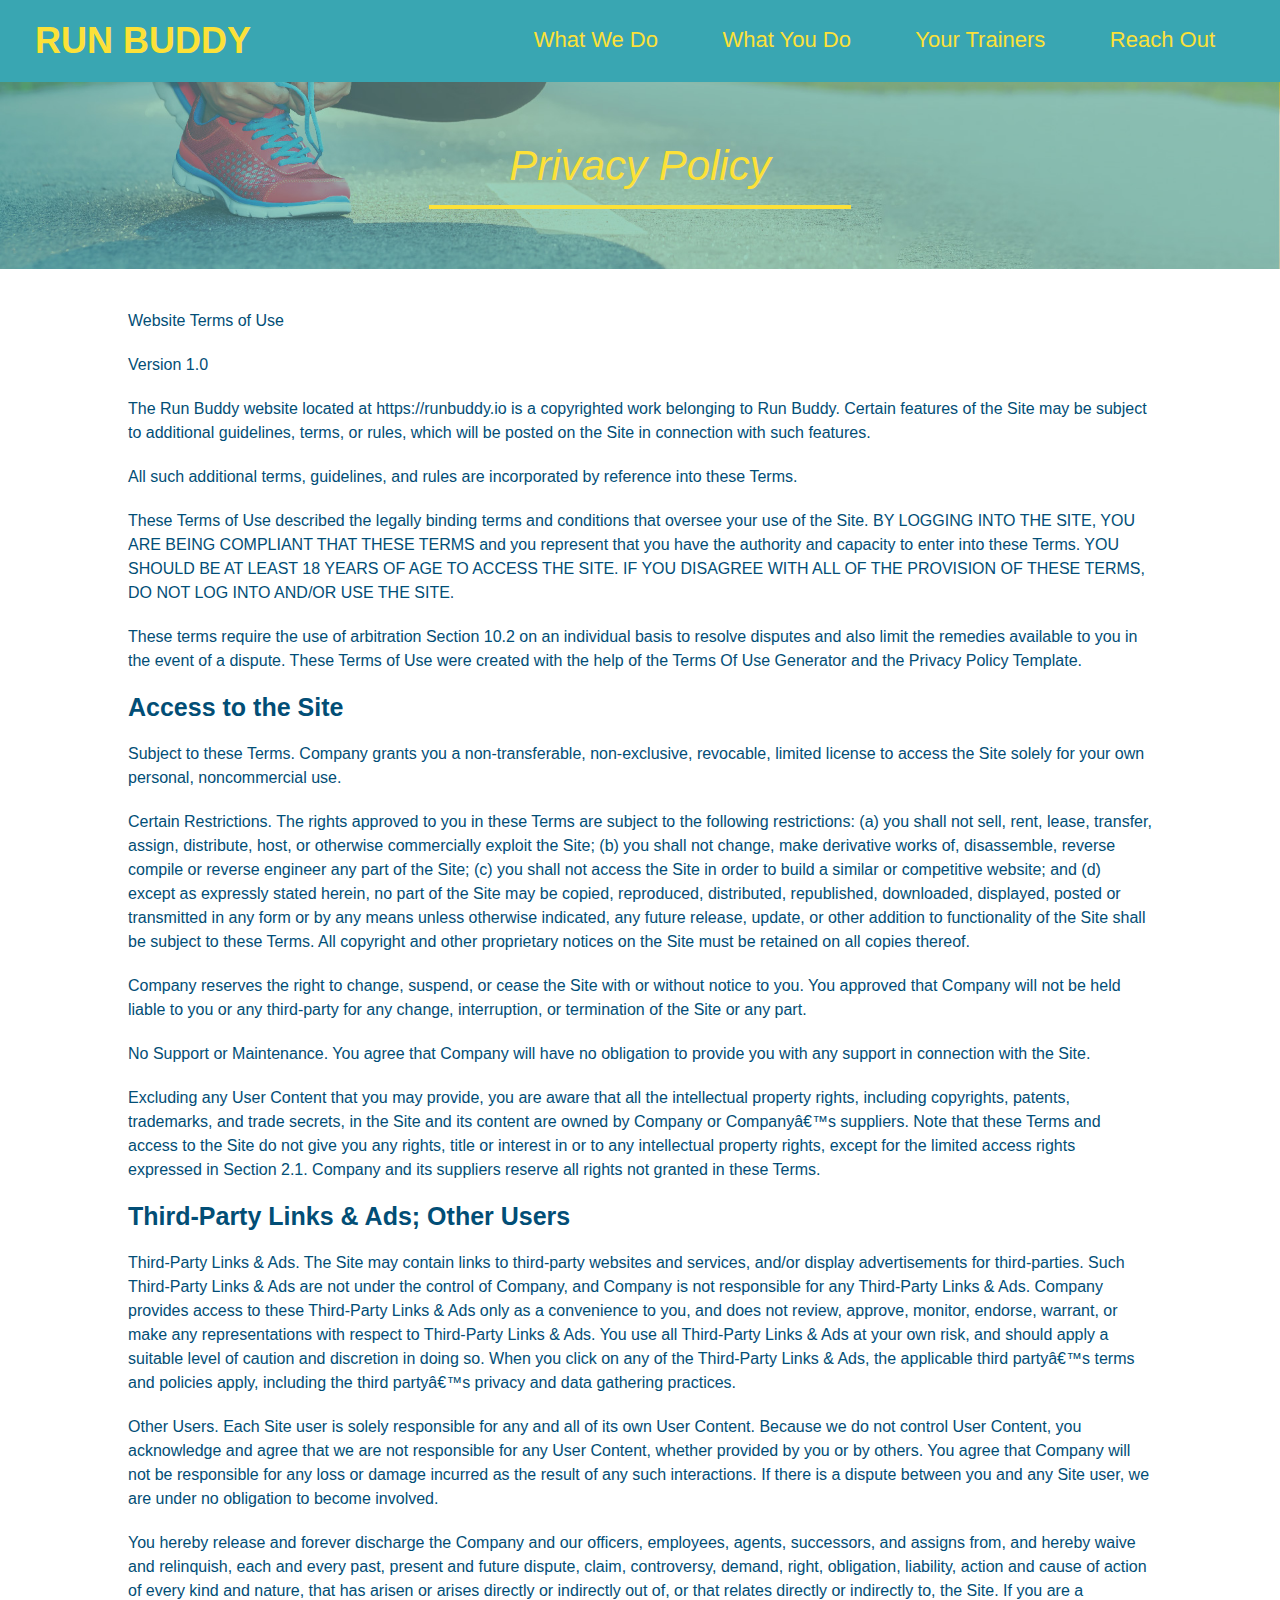
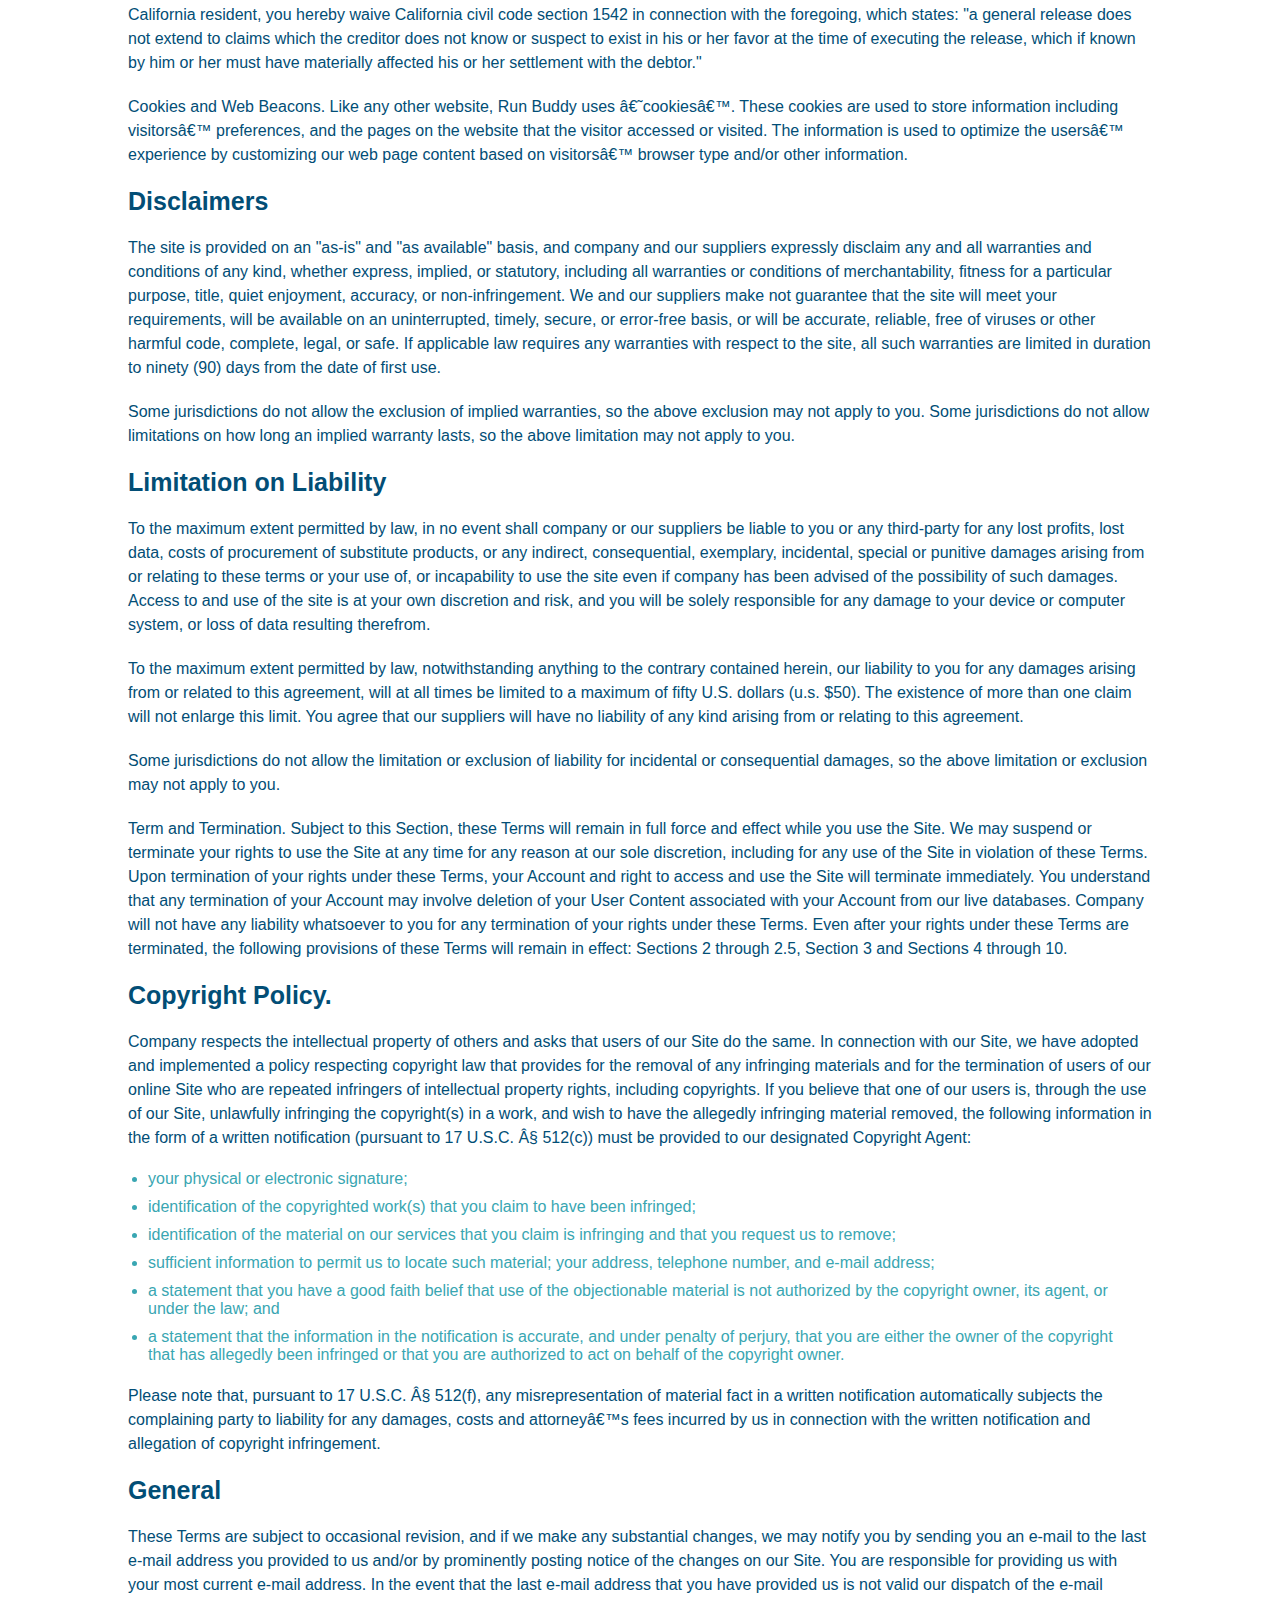
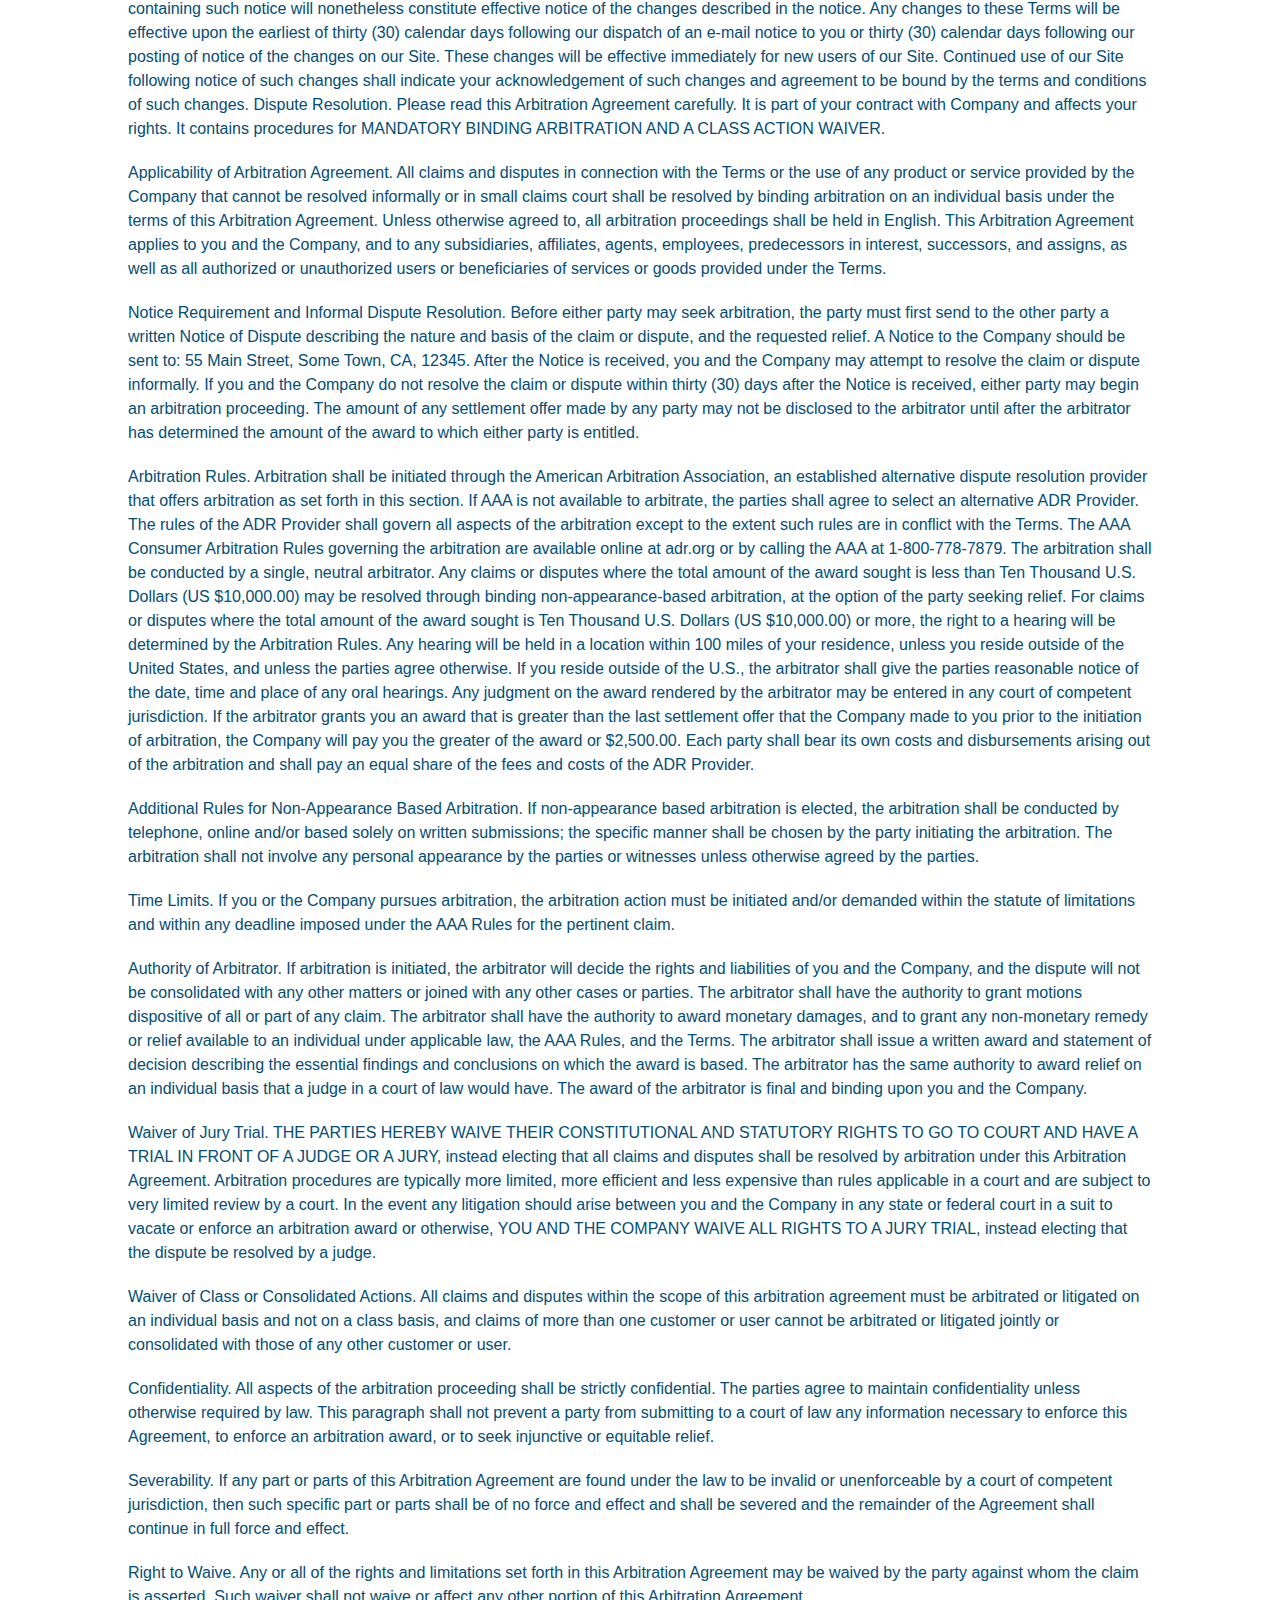
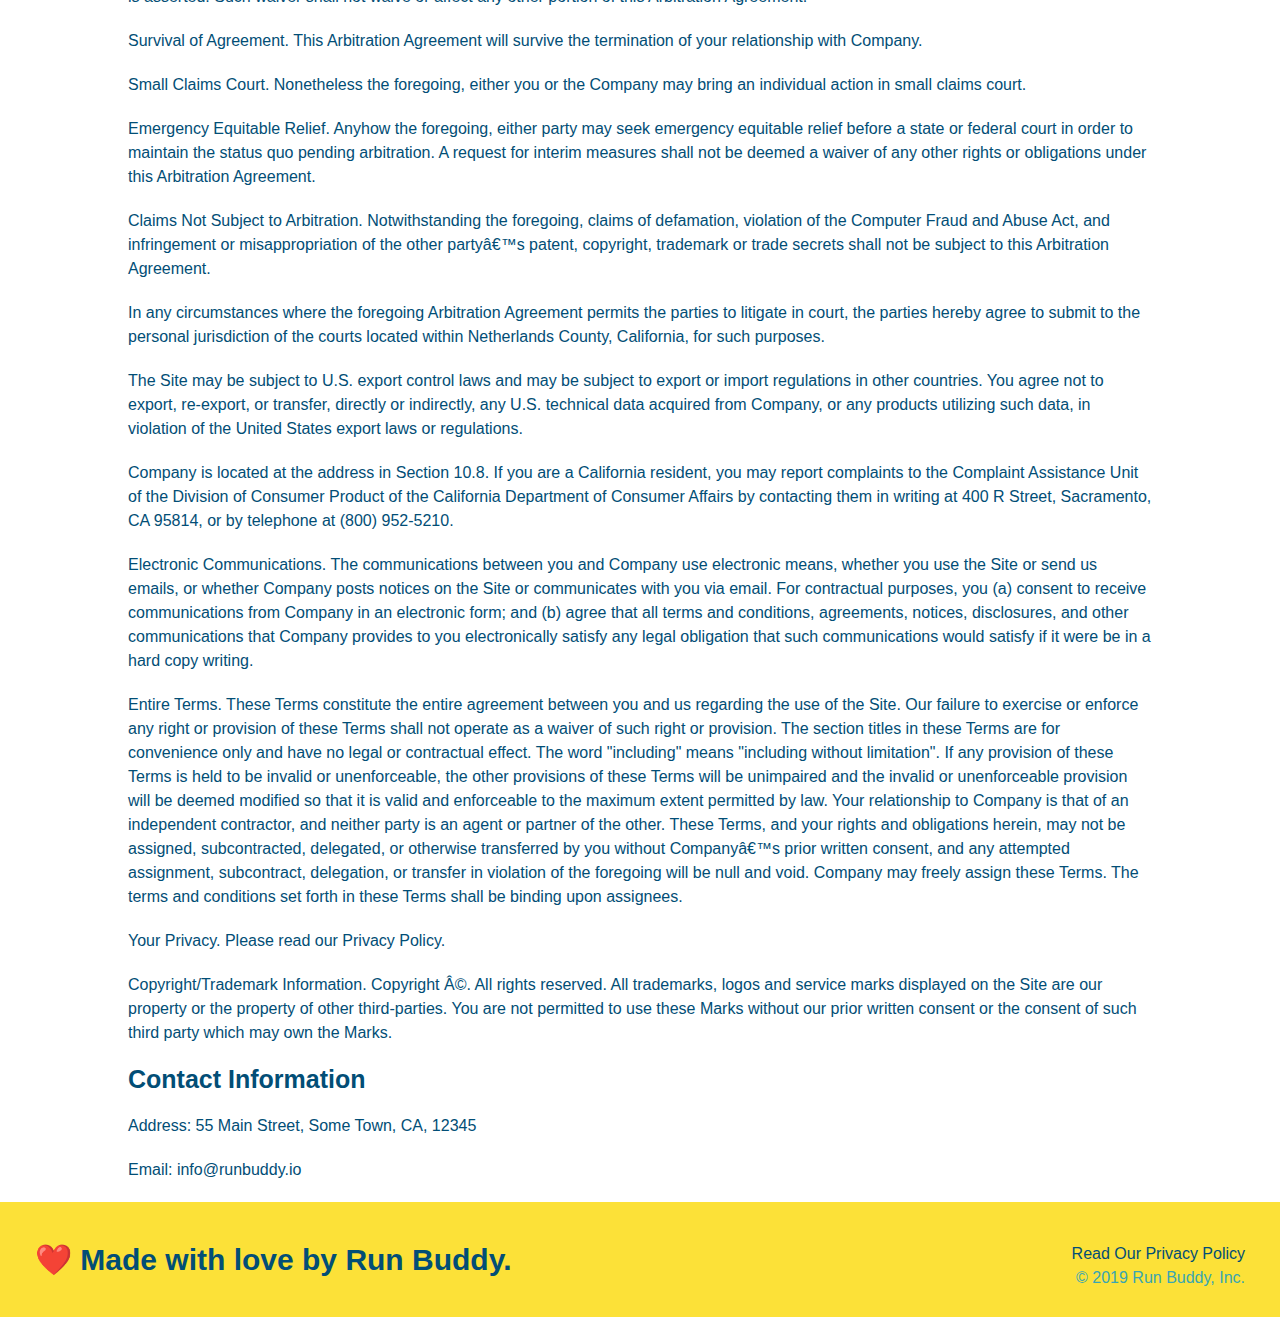
==== privacy-policy.html @ 8dfadc94 "privacy policy" ====
<!DOCTYPE html>
<html lang="en">
    <head>
      <meta charset="UTF-8" />
      <title>Privacy Policy - Run Buddy</title>
      <link rel="stylesheet" href="./assets/css/style.css" />
      <link rel="stylesheet" href="./assets/css/secondary-styles.css" />
    </head>
    <body>
      <header>
        <h1>
          <a href="./index.html">
                RUN BUDDY
          </a>
        </h1>
          <nav>
              <!-- Unordered list element -->
            <ul>
                <!-- List item element -->
              <li>
                  <!-- Anchor element -->
                <a href="./index.html#what-we-do">What We Do</a>
                </li>
                <li>
                  <a href="./index.html#what-you-do">What You Do</a>
                </li>
                <li>
                  <a href="./index.html#your-trainers">Your Trainers</a>
                </li>
                <li>
                  <a href="./index.html#reach-out">Reach Out</a>
                </li>
            </ul>
          </nav>
        </header>
        <section class="hero">
          <h2 class="page-title">
            Privacy Policy
          </h2>
        </section>
      <article class="secondary-content">
        <p>
            Website Terms of Use
        </p>
    
        <p>
            Version 1.0
        </p>
    
        <p>
            The Run Buddy website located at https://runbuddy.io is a copyrighted work belonging to Run Buddy. Certain
            features of the Site may be subject to additional guidelines, terms, or rules, which will be posted on the Site
            in connection with such features.
        </p>
    
        <p>
            All such additional terms, guidelines, and rules are incorporated by reference into these Terms.
        </p>
    
        <p>
            These Terms of Use described the legally binding terms and conditions that oversee your use of the Site. BY
            LOGGING INTO THE SITE, YOU ARE BEING COMPLIANT THAT THESE TERMS and you represent that you have the authority
            and capacity to enter into these Terms. YOU SHOULD BE AT LEAST 18 YEARS OF AGE TO ACCESS THE SITE. IF YOU
            DISAGREE WITH ALL OF THE PROVISION OF THESE TERMS, DO NOT LOG INTO AND/OR USE THE SITE.
        </p>
    
        <p>
            These terms require the use of arbitration Section 10.2 on an individual basis to resolve disputes and also
            limit the remedies available to you in the event of a dispute. These Terms of Use were created with the help of
            the Terms Of Use Generator and the Privacy Policy Template.
        </p>
    
        <h3>
            Access to the Site
        </h3>
    
        <p>
            Subject to these Terms. Company grants you a non-transferable, non-exclusive, revocable, limited license to
            access the Site solely for your own personal, noncommercial use.
        </p>
    
        <p>
            Certain Restrictions. The rights approved to you in these Terms are subject to the following restrictions: (a)
            you shall not sell, rent, lease, transfer, assign, distribute, host, or otherwise commercially exploit the Site;
            (b) you shall not change, make derivative works of, disassemble, reverse compile or reverse engineer any part of
            the Site; (c) you shall not access the Site in order to build a similar or competitive website; and (d) except
            as expressly stated herein, no part of the Site may be copied, reproduced, distributed, republished, downloaded,
            displayed, posted or transmitted in any form or by any means unless otherwise indicated, any future release,
            update, or other addition to functionality of the Site shall be subject to these Terms. All copyright and other
            proprietary notices on the Site must be retained on all copies thereof.
        </p>
    
        <p>
            Company reserves the right to change, suspend, or cease the Site with or without notice to you. You approved
            that Company will not be held liable to you or any third-party for any change, interruption, or termination of
            the Site or any part.
        </p>
    
        <p>
            No Support or Maintenance. You agree that Company will have no obligation to provide you with any support in
            connection with the Site.
        </p>
    
        <p>
            Excluding any User Content that you may provide, you are aware that all the intellectual property rights,
            including copyrights, patents, trademarks, and trade secrets, in the Site and its content are owned by Company
            or Companyâ€™s suppliers. Note that these Terms and access to the Site do not give you any rights, title or
            interest in or to any intellectual property rights, except for the limited access rights expressed in Section
            2.1. Company and its suppliers reserve all rights not granted in these Terms.
        </p>
    
        <h3>
            Third-Party Links & Ads; Other Users
        </h3>
    
        <p>
            Third-Party Links & Ads. The Site may contain links to third-party websites and services, and/or display
            advertisements for third-parties. Such Third-Party Links & Ads are not under the control of Company, and Company
            is not responsible for any Third-Party Links & Ads. Company provides access to these Third-Party Links & Ads
            only as a convenience to you, and does not review, approve, monitor, endorse, warrant, or make any
            representations with respect to Third-Party Links & Ads. You use all Third-Party Links & Ads at your own risk,
            and should apply a suitable level of caution and discretion in doing so. When you click on any of the
            Third-Party Links & Ads, the applicable third partyâ€™s terms and policies apply, including the third partyâ€™s
            privacy and data gathering practices.
        </p>
    
        <p>
            Other Users. Each Site user is solely responsible for any and all of its own User Content. Because we do not
            control User Content, you acknowledge and agree that we are not responsible for any User Content, whether
            provided by you or by others. You agree that Company will not be responsible for any loss or damage incurred as
            the result of any such interactions. If there is a dispute between you and any Site user, we are under no
            obligation to become involved.
        </p>
    
        <p>
            You hereby release and forever discharge the Company and our officers, employees, agents, successors, and
            assigns from, and hereby waive and relinquish, each and every past, present and future dispute, claim,
            controversy, demand, right, obligation, liability, action and cause of action of every kind and nature, that has
            arisen or arises directly or indirectly out of, or that relates directly or indirectly to, the Site. If you are
            a California resident, you hereby waive California civil code section 1542 in connection with the foregoing,
            which states: "a general release does not extend to claims which the creditor does not know or suspect to exist
            in his or her favor at the time of executing the release, which if known by him or her must have materially
            affected his or her settlement with the debtor."
        </p>
    
        <p>
            Cookies and Web Beacons. Like any other website, Run Buddy uses â€˜cookiesâ€™. These cookies are used to store
            information including visitorsâ€™ preferences, and the pages on the website that the visitor accessed or visited.
            The information is used to optimize the usersâ€™ experience by customizing our web page content based on visitorsâ€™
            browser type and/or other information.
        </p>
    
        <h3>
            Disclaimers
        </h3>
    
        <p>
            The site is provided on an "as-is" and "as available" basis, and company and our suppliers expressly disclaim
            any and all warranties and conditions of any kind, whether express, implied, or statutory, including all
            warranties or conditions of merchantability, fitness for a particular purpose, title, quiet enjoyment, accuracy,
            or non-infringement. We and our suppliers make not guarantee that the site will meet your requirements, will be
            available on an uninterrupted, timely, secure, or error-free basis, or will be accurate, reliable, free of
            viruses or other harmful code, complete, legal, or safe. If applicable law requires any warranties with respect
            to the site, all such warranties are limited in duration to ninety (90) days from the date of first use.
        </p>
    
        <p>
            Some jurisdictions do not allow the exclusion of implied warranties, so the above exclusion may not apply to
            you. Some jurisdictions do not allow limitations on how long an implied warranty lasts, so the above limitation
            may not apply to you.
        </p>
    
        <h3>
            Limitation on Liability
        </h3>
    
        <p>
            To the maximum extent permitted by law, in no event shall company or our suppliers be liable to you or any
            third-party for any lost profits, lost data, costs of procurement of substitute products, or any indirect,
            consequential, exemplary, incidental, special or punitive damages arising from or relating to these terms or
            your use of, or incapability to use the site even if company has been advised of the possibility of such
            damages. Access to and use of the site is at your own discretion and risk, and you will be solely responsible
            for any damage to your device or computer system, or loss of data resulting therefrom.
        </p>
    
        <p>
            To the maximum extent permitted by law, notwithstanding anything to the contrary contained herein, our liability
            to you for any damages arising from or related to this agreement, will at all times be limited to a maximum of
            fifty U.S. dollars (u.s. $50). The existence of more than one claim will not enlarge this limit. You agree that
            our suppliers will have no liability of any kind arising from or relating to this agreement.
        </p>
    
        <p>
            Some jurisdictions do not allow the limitation or exclusion of liability for incidental or consequential
            damages, so the above limitation or exclusion may not apply to you.
        </p>
    
        <p>
            Term and Termination. Subject to this Section, these Terms will remain in full force and effect while you use
            the Site. We may suspend or terminate your rights to use the Site at any time for any reason at our sole
            discretion, including for any use of the Site in violation of these Terms. Upon termination of your rights under
            these Terms, your Account and right to access and use the Site will terminate immediately. You understand that
            any termination of your Account may involve deletion of your User Content associated with your Account from our
            live databases. Company will not have any liability whatsoever to you for any termination of your rights under
            these Terms. Even after your rights under these Terms are terminated, the following provisions of these Terms
            will remain in effect: Sections 2 through 2.5, Section 3 and Sections 4 through 10.
        </p>
    
        <h3>
            Copyright Policy.
        </h3>
    
        <p>
            Company respects the intellectual property of others and asks that users of our Site do the same. In connection
            with our Site, we have adopted and implemented a policy respecting copyright law that provides for the removal
            of any infringing materials and for the termination of users of our online Site who are repeated infringers of
            intellectual property rights, including copyrights. If you believe that one of our users is, through the use of
            our Site, unlawfully infringing the copyright(s) in a work, and wish to have the allegedly infringing material
            removed, the following information in the form of a written notification (pursuant to 17 U.S.C. Â§ 512(c)) must
            be provided to our designated Copyright Agent:
        </p>
    
        <ul>
          <li>
              your physical or electronic signature;
          </li>
          <li>
              identification of the copyrighted work(s) that you claim to have been infringed;
          </li>
          <li>
              identification of the material on our services that you claim is infringing and that you request us to remove;
          </li>
          <li>
              sufficient information to permit us to locate such material; your address, telephone number, and e-mail
              address;
          </li>
          <li>
              a statement that you have a good faith belief that use of the objectionable material is not authorized by the
              copyright owner, its agent, or under the law; and
          </li>
          <li>
              a statement that the information in the notification is accurate, and under penalty of perjury, that you are
              either the owner of the copyright that has allegedly been infringed or that you are authorized to act on
              behalf of the copyright owner.
          </li>
        </ul>
    
        <p>
            Please note that, pursuant to 17 U.S.C. Â§ 512(f), any misrepresentation of material fact in a written
            notification automatically subjects the complaining party to liability for any damages, costs and attorneyâ€™s
            fees incurred by us in connection with the written notification and allegation of copyright infringement.
        </p>
    
        <h3>
            General
        </h3>
    
        <p>
            These Terms are subject to occasional revision, and if we make any substantial changes, we may notify you by
            sending you an e-mail to the last e-mail address you provided to us and/or by prominently posting notice of the
            changes on our Site. You are responsible for providing us with your most current e-mail address. In the event
            that the last e-mail address that you have provided us is not valid our dispatch of the e-mail containing such
            notice will nonetheless constitute effective notice of the changes described in the notice. Any changes to these
            Terms will be effective upon the earliest of thirty (30) calendar days following our dispatch of an e-mail
            notice to you or thirty (30) calendar days following our posting of notice of the changes on our Site. These
            changes will be effective immediately for new users of our Site. Continued use of our Site following notice of
            such changes shall indicate your acknowledgement of such changes and agreement to be bound by the terms and
            conditions of such changes. Dispute Resolution. Please read this Arbitration Agreement carefully. It is part of
            your contract with Company and affects your rights. It contains procedures for MANDATORY BINDING ARBITRATION AND
            A CLASS ACTION WAIVER.
        </p>
    
        <p>
            Applicability of Arbitration Agreement. All claims and disputes in connection with the Terms or the use of any
            product or service provided by the Company that cannot be resolved informally or in small claims court shall be
            resolved by binding arbitration on an individual basis under the terms of this Arbitration Agreement. Unless
            otherwise agreed to, all arbitration proceedings shall be held in English. This Arbitration Agreement applies to
            you and the Company, and to any subsidiaries, affiliates, agents, employees, predecessors in interest,
            successors, and assigns, as well as all authorized or unauthorized users or beneficiaries of services or goods
            provided under the Terms.
        </p>
    
        <p>
            Notice Requirement and Informal Dispute Resolution. Before either party may seek arbitration, the party must
            first send to the other party a written Notice of Dispute describing the nature and basis of the claim or
            dispute, and the requested relief. A Notice to the Company should be sent to: 55 Main Street, Some Town, CA,
            12345. After the Notice is received, you and the Company may attempt to resolve the claim or dispute informally.
            If you and the Company do not resolve the claim or dispute within thirty (30) days after the Notice is received,
            either party may begin an arbitration proceeding. The amount of any settlement offer made by any party may not
            be disclosed to the arbitrator until after the arbitrator has determined the amount of the award to which either
            party is entitled.
        </p>
    
        <p>
            Arbitration Rules. Arbitration shall be initiated through the American Arbitration Association, an established
            alternative dispute resolution provider that offers arbitration as set forth in this section. If AAA is not
            available to arbitrate, the parties shall agree to select an alternative ADR Provider. The rules of the ADR
            Provider shall govern all aspects of the arbitration except to the extent such rules are in conflict with the
            Terms. The AAA Consumer Arbitration Rules governing the arbitration are available online at adr.org or by
            calling the AAA at 1-800-778-7879. The arbitration shall be conducted by a single, neutral arbitrator. Any
            claims or disputes where the total amount of the award sought is less than Ten Thousand U.S. Dollars (US
            $10,000.00) may be resolved through binding non-appearance-based arbitration, at the option of the party seeking
            relief. For claims or disputes where the total amount of the award sought is Ten Thousand U.S. Dollars (US
            $10,000.00) or more, the right to a hearing will be determined by the Arbitration Rules. Any hearing will be
            held in a location within 100 miles of your residence, unless you reside outside of the United States, and
            unless the parties agree otherwise. If you reside outside of the U.S., the arbitrator shall give the parties
            reasonable notice of the date, time and place of any oral hearings. Any judgment on the award rendered by the
            arbitrator may be entered in any court of competent jurisdiction. If the arbitrator grants you an award that is
            greater than the last settlement offer that the Company made to you prior to the initiation of arbitration, the
            Company will pay you the greater of the award or $2,500.00. Each party shall bear its own costs and
            disbursements arising out of the arbitration and shall pay an equal share of the fees and costs of the ADR
            Provider.
        </p>
    
        <p>
            Additional Rules for Non-Appearance Based Arbitration. If non-appearance based arbitration is elected, the
            arbitration shall be conducted by telephone, online and/or based solely on written submissions; the specific
            manner shall be chosen by the party initiating the arbitration. The arbitration shall not involve any personal
            appearance by the parties or witnesses unless otherwise agreed by the parties.
        </p>
    
        <p>
            Time Limits. If you or the Company pursues arbitration, the arbitration action must be initiated and/or demanded
            within the statute of limitations and within any deadline imposed under the AAA Rules for the pertinent claim.
        </p>
    
        <p>
            Authority of Arbitrator. If arbitration is initiated, the arbitrator will decide the rights and liabilities of
            you and the Company, and the dispute will not be consolidated with any other matters or joined with any other
            cases or parties. The arbitrator shall have the authority to grant motions dispositive of all or part of any
            claim. The arbitrator shall have the authority to award monetary damages, and to grant any non-monetary remedy
            or relief available to an individual under applicable law, the AAA Rules, and the Terms. The arbitrator shall
            issue a written award and statement of decision describing the essential findings and conclusions on which the
            award is based. The arbitrator has the same authority to award relief on an individual basis that a judge in a
            court of law would have. The award of the arbitrator is final and binding upon you and the Company.
        </p>
    
        <p>
            Waiver of Jury Trial. THE PARTIES HEREBY WAIVE THEIR CONSTITUTIONAL AND STATUTORY RIGHTS TO GO TO COURT AND HAVE
            A TRIAL IN FRONT OF A JUDGE OR A JURY, instead electing that all claims and disputes shall be resolved by
            arbitration under this Arbitration Agreement. Arbitration procedures are typically more limited, more efficient
            and less expensive than rules applicable in a court and are subject to very limited review by a court. In the
            event any litigation should arise between you and the Company in any state or federal court in a suit to vacate
            or enforce an arbitration award or otherwise, YOU AND THE COMPANY WAIVE ALL RIGHTS TO A JURY TRIAL, instead
            electing that the dispute be resolved by a judge.
        </p>
    
        <p>
            Waiver of Class or Consolidated Actions. All claims and disputes within the scope of this arbitration agreement
            must be arbitrated or litigated on an individual basis and not on a class basis, and claims of more than one
            customer or user cannot be arbitrated or litigated jointly or consolidated with those of any other customer or
            user.
        </p>
    
        <p>
            Confidentiality. All aspects of the arbitration proceeding shall be strictly confidential. The parties agree to
            maintain confidentiality unless otherwise required by law. This paragraph shall not prevent a party from
            submitting to a court of law any information necessary to enforce this Agreement, to enforce an arbitration
            award, or to seek injunctive or equitable relief.
        </p>
    
        <p>
            Severability. If any part or parts of this Arbitration Agreement are found under the law to be invalid or
            unenforceable by a court of competent jurisdiction, then such specific part or parts shall be of no force and
            effect and shall be severed and the remainder of the Agreement shall continue in full force and effect.
        </p>
    
        <p>
            Right to Waive. Any or all of the rights and limitations set forth in this Arbitration Agreement may be waived
            by the party against whom the claim is asserted. Such waiver shall not waive or affect any other portion of this
            Arbitration Agreement.
        </p>
    
        <p>
            Survival of Agreement. This Arbitration Agreement will survive the termination of your relationship with
            Company.
        </p>
    
        <p>
            Small Claims Court. Nonetheless the foregoing, either you or the Company may bring an individual action in small
            claims court.
        </p>
    
        <p>
            Emergency Equitable Relief. Anyhow the foregoing, either party may seek emergency equitable relief before a
            state or federal court in order to maintain the status quo pending arbitration. A request for interim measures
            shall not be deemed a waiver of any other rights or obligations under this Arbitration Agreement.
        </p>
    
        <p>
            Claims Not Subject to Arbitration. Notwithstanding the foregoing, claims of defamation, violation of the
            Computer Fraud and Abuse Act, and infringement or misappropriation of the other partyâ€™s patent, copyright,
            trademark or trade secrets shall not be subject to this Arbitration Agreement.
        </p>
    
        <p>
            In any circumstances where the foregoing Arbitration Agreement permits the parties to litigate in court, the
            parties hereby agree to submit to the personal jurisdiction of the courts located within Netherlands County,
            California, for such purposes.
        </p>
    
        <p>
            The Site may be subject to U.S. export control laws and may be subject to export or import regulations in other
            countries. You agree not to export, re-export, or transfer, directly or indirectly, any U.S. technical data
            acquired from Company, or any products utilizing such data, in violation of the United States export laws or
            regulations.
        </p>
    
        <p>
            Company is located at the address in Section 10.8. If you are a California resident, you may report complaints
            to the Complaint Assistance Unit of the Division of Consumer Product of the California Department of Consumer
            Affairs by contacting them in writing at 400 R Street, Sacramento, CA 95814, or by telephone at (800) 952-5210.
        </p>
    
        <p>
            Electronic Communications. The communications between you and Company use electronic means, whether you use the
            Site or send us emails, or whether Company posts notices on the Site or communicates with you via email. For
            contractual purposes, you (a) consent to receive communications from Company in an electronic form; and (b)
            agree that all terms and conditions, agreements, notices, disclosures, and other communications that Company
            provides to you electronically satisfy any legal obligation that such communications would satisfy if it were be
            in a hard copy writing.
        </p>
    
        <p>
            Entire Terms. These Terms constitute the entire agreement between you and us regarding the use of the Site. Our
            failure to exercise or enforce any right or provision of these Terms shall not operate as a waiver of such right
            or provision. The section titles in these Terms are for convenience only and have no legal or contractual
            effect. The word "including" means "including without limitation". If any provision of these Terms is held to be
            invalid or unenforceable, the other provisions of these Terms will be unimpaired and the invalid or
            unenforceable provision will be deemed modified so that it is valid and enforceable to the maximum extent
            permitted by law. Your relationship to Company is that of an independent contractor, and neither party is an
            agent or partner of the other. These Terms, and your rights and obligations herein, may not be assigned,
            subcontracted, delegated, or otherwise transferred by you without Companyâ€™s prior written consent, and any
            attempted assignment, subcontract, delegation, or transfer in violation of the foregoing will be null and void.
            Company may freely assign these Terms. The terms and conditions set forth in these Terms shall be binding upon
            assignees.
        </p>
    
        <p>
            Your Privacy. Please read our Privacy Policy.
        </p>
    
        <p>
            Copyright/Trademark Information. Copyright Â©. All rights reserved. All trademarks, logos and service marks
            displayed on the Site are our property or the property of other third-parties. You are not permitted to use
            these Marks without our prior written consent or the consent of such third party which may own the Marks.
        </p>
    
        <h3>
            Contact Information
        </h3>
    
        <p>
            Address: 55 Main Street, Some Town, CA, 12345
        </p>
    
        <p>
            Email: info@runbuddy.io
        </p>      
      </article>
      <footer>
        <h2>❤️ Made with love by Run Buddy.</h2>
          <div>
            <a>Read Our Privacy Policy</a><br />
            &copy; 2019 Run Buddy, Inc.
          </div>
      </footer>
    </body>
</html>
---- assets/css/style.css ----
* {
  margin: 0;
  padding: 0;
  box-sizing: border-box;
}

body {
  color: #39a6b2;
  font-family: Helvetica, Arial, sans-serif;
}

header {
  padding: 20px 35px;
  background-color: #39a6b2;
  }

header h1 {
  font-weight: bold;
  font-size: 36px;
  color: #fce138;
  margin: 0;
  display: inline;
}

header a {
  text-decoration: none;
  color: #fce138;
}

header nav {
  float: right;
  margin: 7px 0;
}

header nav ul li {
  display: inline;
}

header nav ul li a {
  margin: 0 30px;
  font-weight: lighter;
  font-size: 22px;
}

footer {
  background: #fce138;
  width: 100%;
  padding: 40px 35px;
}

footer h2 {
  display: inline;
  color: #024e76;
  font-size: 30px;
  margin: 0;
}

footer div {
  float: right;
  line-height: 1.5;
  text-align: right;
}

footer a {
  color: #024e76;
}

section {
  padding: 60px;
}

/* Hero Style Start */
.hero {
  background-image: url("../images/hero-bg.jpg");
  height: 600px;
  background-size: cover;
  background-position: center;
  position: relative;
}
/* Hero Style End */

.hero-form {
  border: solid 3px #024e76;
  background-color: #fce138;
  padding: 20px;
  width: 500px;
  color: #024e76;
  position: absolute;
  bottom: 120px;
  right: 140px;
  }

.hero form h3 {
  font-size: 24px;
  margin: 0;
}

.hero-form p {
  margin: 5px 0 15px 0;
}

.form-input {
  border: 1px solid #024e76;
  display: block;
  padding: 7px 15px;
  font-size: 16px;
  color: #024e76;
  width: 100%;
  margin-bottom: 15px;
}

.hero-form label {
  margin: 0 5px;
}

.hero-form button {
  color: #fce138;
  background-color: #024e76;
  border: none;
  padding: 10px 20px;
  font-size: 16px;
}

.intro {
  text-align: center;
}

.intro p {
  line-height: 1.7;
  color: #39a6b2;
  width: 80%;
  font-size: 20px;
  margin: 0 auto;
}

.steps {
  text-align: center;
  background: #fce138;
}

.steps div {
  margin-bottom: 80px;
}

.steps img {
  width: 15%;
  margin: 10px 0;
}

.steps h3 {
  color: #024e76;
  font-size: 46px;
  margin-top: 10px
}

.steps p {
  color: #39a6b2;
  font-size: 23px;
}

.steps span {
  font-size: 38px
}

.section-title {
  font-size:55px;
  color: #024e76;
  margin-bottom: 35px;
  padding: 0 100px 20px 100px;
  display: inline-block;
  border-bottom: 3px solid;
}

.primary-border {
  border-color: #fce138;
}

.secondary-border {
  border-color: #39a6b2;
}

.trainers {
  text-align: center;
}

.trainer {
  width: 900px;
  margin: 0 auto 30px auto;
  background: #024e76;
  color: #fce138;
  overflow: auto;
}

.trainer img {
  width: 35%;
  float: left;
}

.trainer-bio {
  padding: 35px;
  float: left;
  width: 65%;
}

.trainer-bio h3 {
  font-size: 32px;
  margin-bottom: 8px;
}

.trainer-bio h4 {
  font-weight: lighter;
  font-size: 26px;
  margin-bottom: 25px;
}

.trainer-bio p {
  font-size: 17px;
  line-height:1.3;
}

.text-left {
  text-align: left;
}

.text-right {
  text-align: right;
}

/* REACH OUT STYLES START */
.contact {
  text-align: center;
  background: #024e76;
}

.contact h2 {
  color: #fce138;
}
 .contact-info iframe {
   width: 400px;
   height: 400px;
 }

 .contact-info div {
   width: 410px;
   display: inline-block;
   vertical-align: top;
   text-align: left;
   margin: 30px 0 0 60px;
   color: white;
}

.contact-info h3 {
  color:#fce138;
  font-size: 32px;
}

.contact-info p,
.contact-info address {
  margin: 20px 0;
  line-height: 1.5;
  font-size:  20px;
  font-style: normal;
}

.contact-info a {
  color:#fce138;
}

/* REACH OUT STYLES END */
---- assets/css/secondary-styles.css ----
.hero {
  background-position: bottom;
  height: auto;
  text-align: center;
  margin-bottom: 40px;
}

.page-title {
  color: #fce138;
  display: inline-block;
  border-bottom: 4px solid #fce138;
  padding: 0 80px 15px 80px;
  font-weight: normal;
  font-size: 42px;
  font-style: italic;
}

.secondary-content {
  width: 80%;
  margin: 0 auto;
  color: #024e76;
}

.secondary-content h3 {
  font-size: 25px;
  margin: 20px 0;
}

.secondary-content p {
  font-size: 16px;
  line-height: 1.5;
  margin: 20px 0;
}

.secondary-content ul {
  margin: 15px 20px;
}

.secondary-content li {
  color: #39a6b2;
  margin: 10px 0;
}
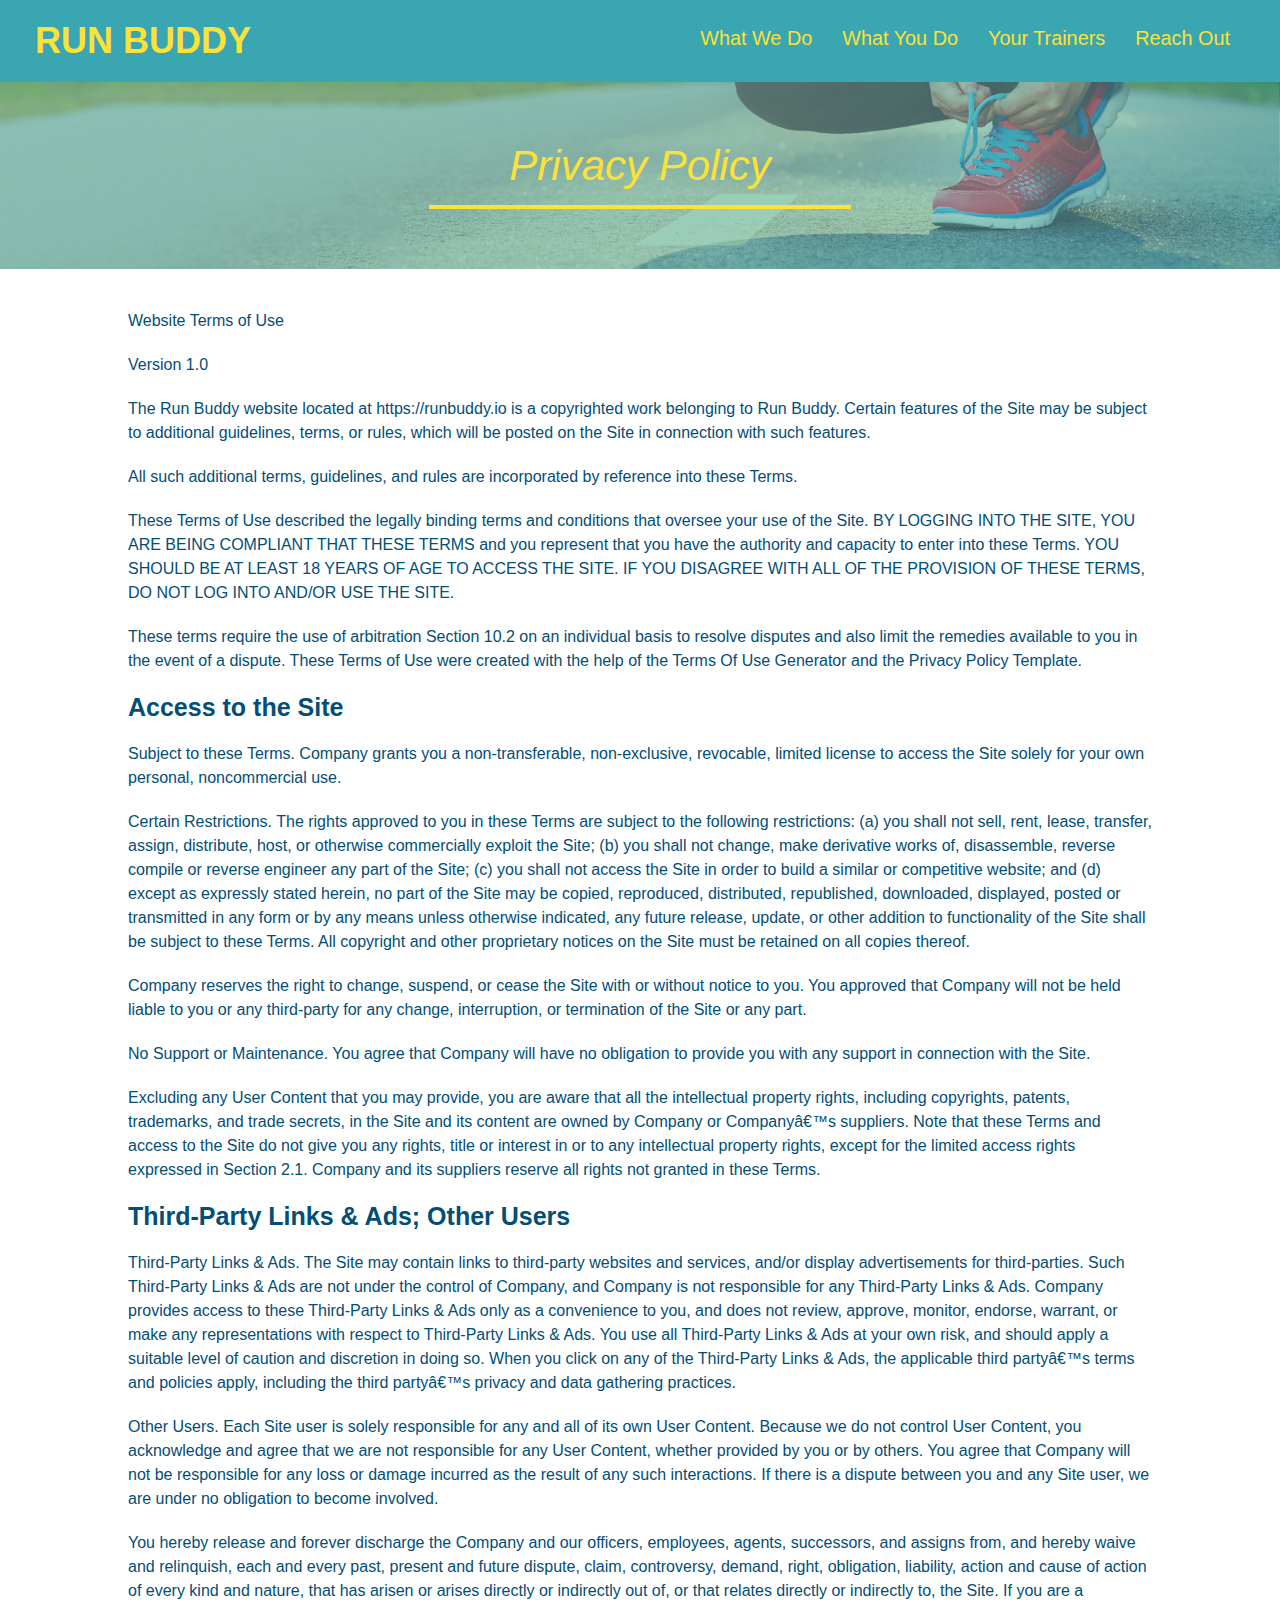
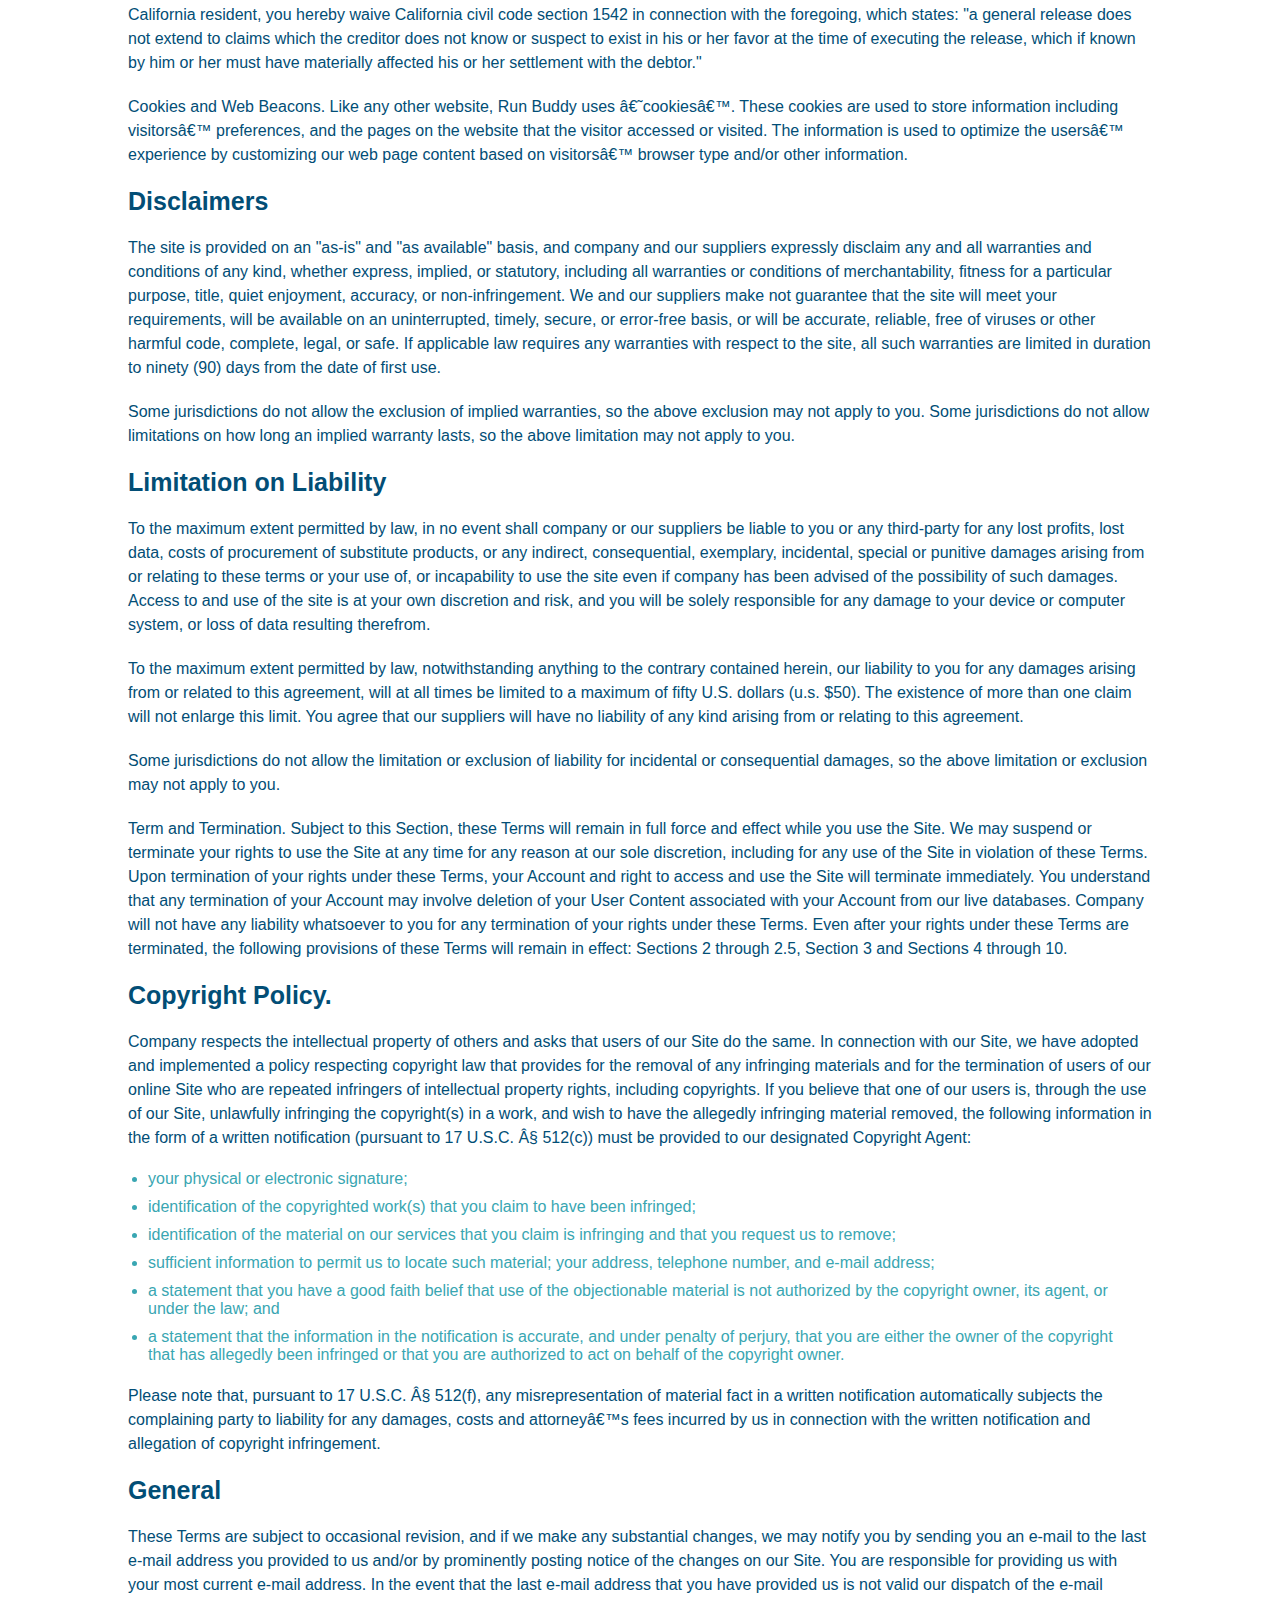
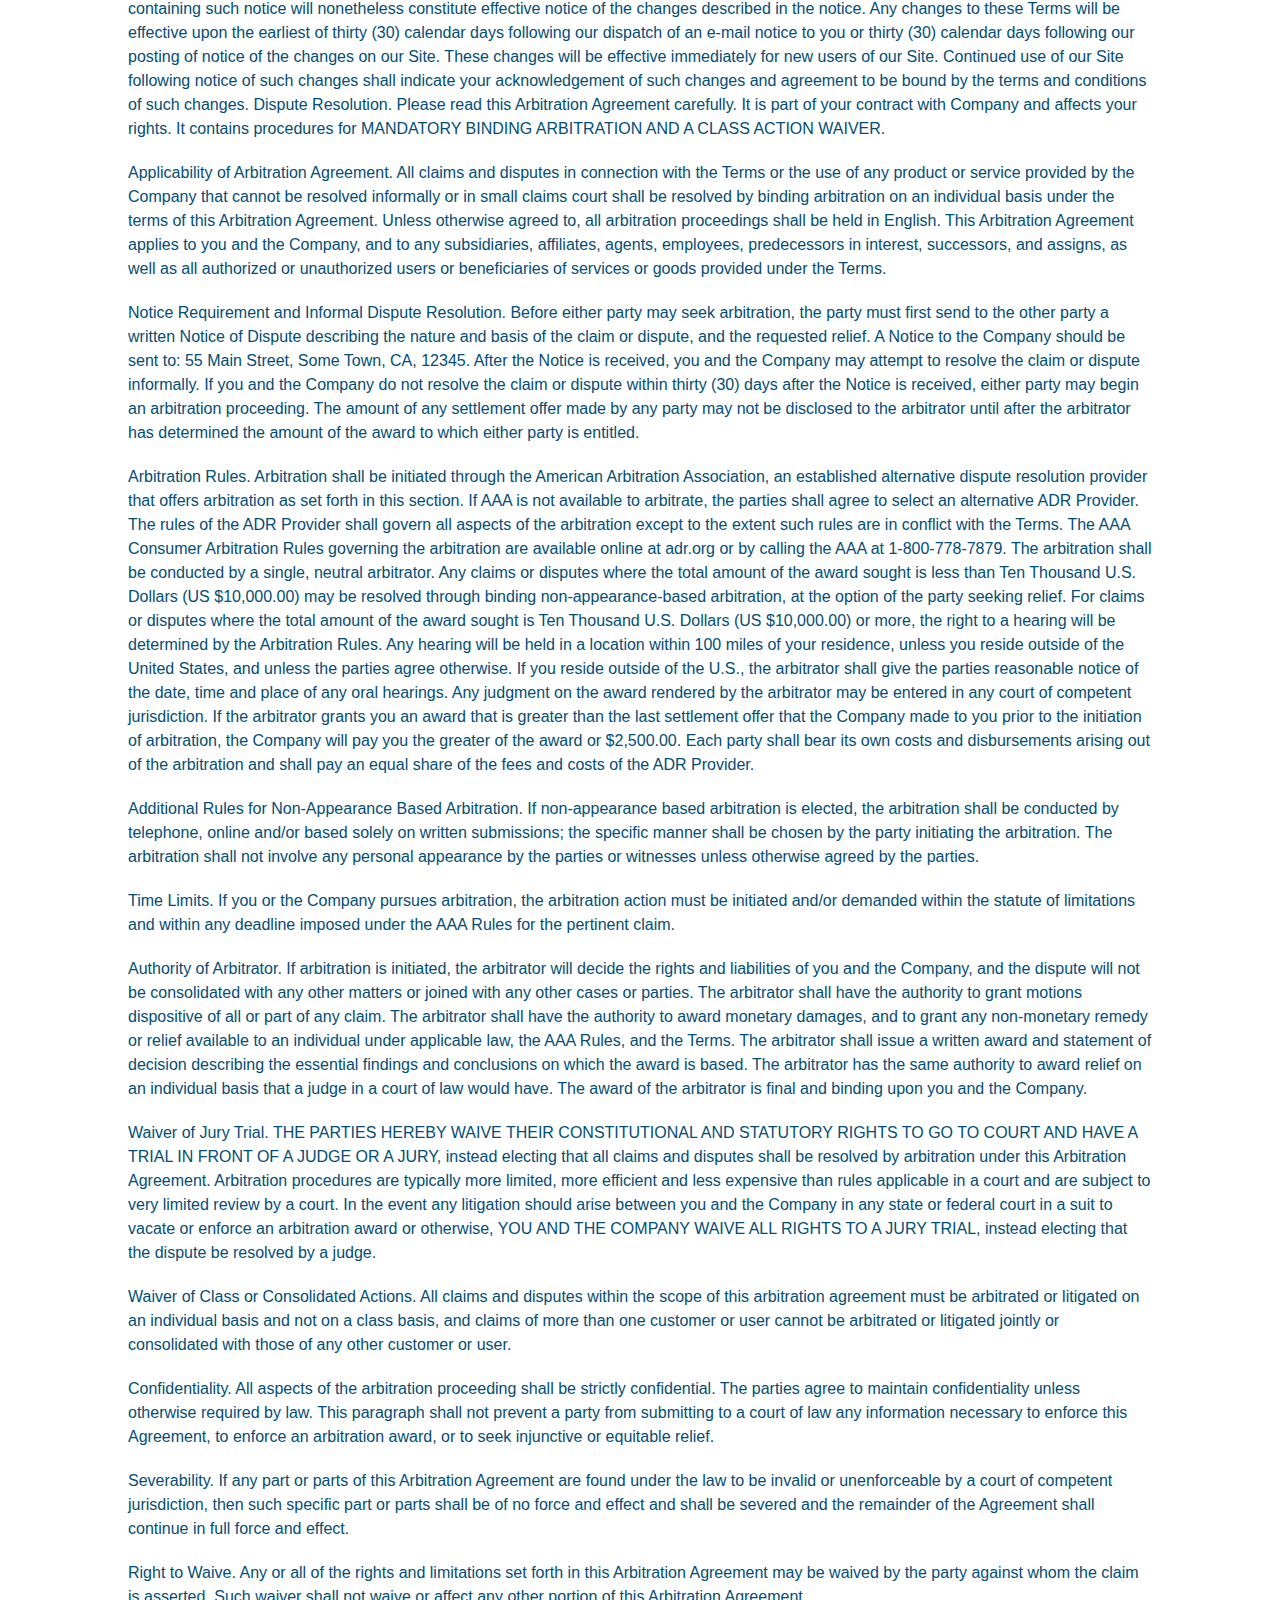
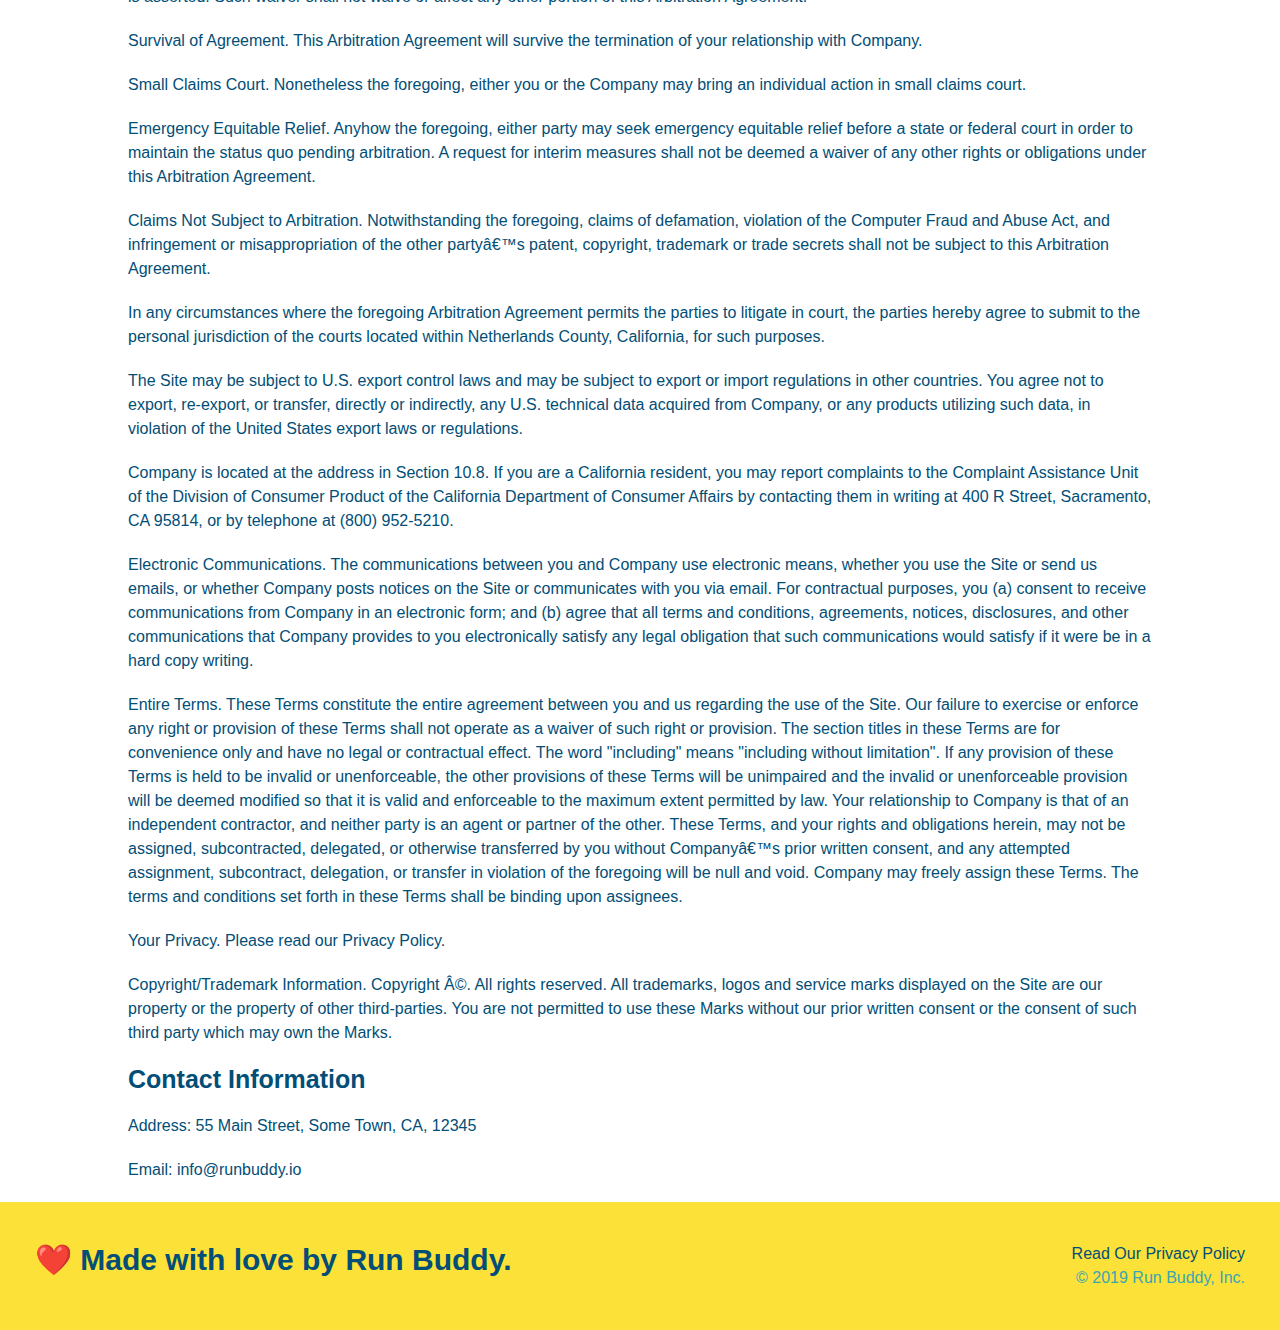
==== commit 7fe81ae0: "added media queries" ====
--- a/privacy-policy.html
+++ b/privacy-policy.html
@@ -2,6 +2,7 @@
 <html lang="en">
     <head>
       <meta charset="UTF-8" />
+      <meta name="viewport" content="width=device-width, initial-scale=1.0" />
       <title>Privacy Policy - Run Buddy</title>
       <link rel="stylesheet" href="./assets/css/style.css" />
       <link rel="stylesheet" href="./assets/css/secondary-styles.css" />
--- a/assets/css/style.css
+++ b/assets/css/style.css
@@ -12,6 +12,9 @@
 header {
   padding: 20px 35px;
   background-color: #39a6b2;
+  display: flex;
+  justify-content: space-between;
+  flex-wrap: wrap;
   }
 
 header h1 {
@@ -19,7 +22,6 @@
   font-size: 36px;
   color: #fce138;
   margin: 0;
-  display: inline;
 }
 
 header a {
@@ -28,35 +30,39 @@
 }
 
 header nav {
-  float: right;
   margin: 7px 0;
 }
 
-header nav ul li {
-  display: inline;
+header nav ul {
+  display: flex;
+  flex-wrap: wrap;
+  justify-content: space-between;
+  align-items: center;
+  list-style: none;
 }
 
 header nav ul li a {
-  margin: 0 30px;
+  padding: 10px 15px;
   font-weight: lighter;
-  font-size: 22px;
+  font-size: 1.55vw;
 }
 
 footer {
   background: #fce138;
   width: 100%;
   padding: 40px 35px;
+  display: flex;
+  justify-content: space-between;
+  flex-wrap: wrap;
 }
 
 footer h2 {
-  display: inline;
   color: #024e76;
   font-size: 30px;
   margin: 0;
 }
 
 footer div {
-  float: right;
   line-height: 1.5;
   text-align: right;
 }
@@ -72,22 +78,37 @@
 /* Hero Style Start */
 .hero {
   background-image: url("../images/hero-bg.jpg");
-  height: 600px;
   background-size: cover;
   background-position: center;
-  position: relative;
+  display: flex;
+  justify-content: center;
+  flex-wrap: wrap;
+  align-items: flex-start;
 }
 /* Hero Style End */
+
+.hero-cta {
+  width: 35%;
+  text-align: right;
+  margin: 3.5%;
+  color: #fff;
+  font-size: 18px;
+  line-height: 1.2;
+}
+
+.hero-cta h2 {
+  font-style: italic;
+  font-size: 55px;
+  color: #fce138;
+}
 
 .hero-form {
   border: solid 3px #024e76;
   background-color: #fce138;
   padding: 20px;
-  width: 500px;
-  color: #024e76;
-  position: absolute;
-  bottom: 120px;
-  right: 140px;
+  color: #024e76;
+  width: 40%;
+  margin: 3.5%;
   }
 
 .hero form h3 {
@@ -121,9 +142,6 @@
   font-size: 16px;
 }
 
-.intro {
-  text-align: center;
-}
 
 .intro p {
   line-height: 1.7;
@@ -131,44 +149,69 @@
   width: 80%;
   font-size: 20px;
   margin: 0 auto;
+  text-align: center;
 }
 
 .steps {
+  background: #fce138;
+}
+
+.step h3 {
+  color: #024e76;
+  font-size: 46px;
+  flex: 1 30%;
+}
+
+.step-info {
+  flex: 2 70%;
+  display: flex;
+  flex-wrap: wrap;
+  align-items: center;
+}
+
+.step-img {
+  flex: 1 12%;
+  margin-right: 20px;
+}
+
+.step-text {
+  flex: 12;
+}
+
+.step-img img {
+  max-width: 100%;
+}
+
+.step-text p {
+  color: #39a6b2;
+  font-size: 18px;
+}
+
+.step-text h4 {
+  font-size: 26px;
+  line-height: 1.5;
+  color: #024e76;
+}
+
+.step {
+  margin: 50px auto;
+  padding-bottom: 50px;
+  width: 80%;
+  border-bottom: 1px solid #39a6b2;
+  display: flex;
+  flex-wrap: wrap;
+  align-items: center;
+  justify-content: space-between;
+}
+
+.section-title {
+  font-size:48px;
+  color: #024e76;
+  border-bottom: 3px solid;
+  padding-bottom: 20px;
   text-align: center;
-  background: #fce138;
-}
-
-.steps div {
-  margin-bottom: 80px;
-}
-
-.steps img {
-  width: 15%;
-  margin: 10px 0;
-}
-
-.steps h3 {
-  color: #024e76;
-  font-size: 46px;
-  margin-top: 10px
-}
-
-.steps p {
-  color: #39a6b2;
-  font-size: 23px;
-}
-
-.steps span {
-  font-size: 38px
-}
-
-.section-title {
-  font-size:55px;
-  color: #024e76;
-  margin-bottom: 35px;
-  padding: 0 100px 20px 100px;
-  display: inline-block;
-  border-bottom: 3px solid;
+  margin: 0 auto 35px auto;
+  width: 50%;
 }
 
 .primary-border {
@@ -180,42 +223,41 @@
 }
 
 .trainers {
-  text-align: center;
+  width: 100%;
+  margin: 0 auto;
+  display: flex;
+  flex-wrap: wrap;
+  justify-content: space-around;
 }
 
 .trainer {
-  width: 900px;
-  margin: 0 auto 30px auto;
+  margin: 20px;
   background: #024e76;
   color: #fce138;
-  overflow: auto;
+  flex: 1;
 }
 
 .trainer img {
-  width: 35%;
-  float: left;
+  width: 100%;
 }
 
 .trainer-bio {
-  padding: 35px;
-  float: left;
-  width: 65%;
+  padding: 25px;
+  line-height:1.3;
 }
 
 .trainer-bio h3 {
-  font-size: 32px;
-  margin-bottom: 8px;
+  font-size: 28px;
 }
 
 .trainer-bio h4 {
   font-weight: lighter;
-  font-size: 26px;
-  margin-bottom: 25px;
+  font-size: 22px;
+  margin-bottom: 15px;
 }
 
 .trainer-bio p {
   font-size: 17px;
-  line-height:1.3;
 }
 
 .text-left {
@@ -226,9 +268,12 @@
   text-align: right;
 }
 
+.flex-row {
+  display: flex;
+}
+
 /* REACH OUT STYLES START */
 .contact {
-  text-align: center;
   background: #024e76;
 }
 
@@ -236,16 +281,10 @@
   color: #fce138;
 }
  .contact-info iframe {
-   width: 400px;
    height: 400px;
  }
 
  .contact-info div {
-   width: 410px;
-   display: inline-block;
-   vertical-align: top;
-   text-align: left;
-   margin: 30px 0 0 60px;
    color: white;
 }
 
@@ -258,7 +297,7 @@
 .contact-info address {
   margin: 20px 0;
   line-height: 1.5;
-  font-size:  20px;
+  font-size:  16px;
   font-style: normal;
 }
 
@@ -266,4 +305,52 @@
   color:#fce138;
 }
 
-/* REACH OUT STYLES END */+.contact-info {
+  display: flex;
+  justify-content: space-between;
+  flex-wrap: wrap;
+}
+
+.contact-info > * {
+  flex: 1;
+  margin: 15px;
+}
+
+.contact-form input,
+.contact-form textarea {
+  border: 1px solid #024e76;
+  display: block;
+  padding: 7px 15px;
+  font-size: 16px;
+  color: #024e76;
+  width: 100%;
+  margin-bottom: 15px;
+  margin-top: 5px;
+}
+
+.contact-form button {
+  width: 100%;
+  border: none;
+  background: #fce138;
+  color: #024e76;
+  text-align: center;
+  padding: 15px 0;
+  font-size: 16px;
+}
+
+/* REACH OUT STYLES END */
+
+/* MEDIA QUERY FOR SMALLER DESKTOP SCREENS AND SMALLER */
+@media screen and (max-width: 980px) {
+    /* this will be applied on any screen smaller than 980px */
+}
+
+/* MEDIA QUERY FOR TABLETS AND SMALLER */
+@media screen and (max-width: 768px) {
+    /*this will be applied on any screen between 768px and 575px */
+}
+
+/* MEDIA QUERY FOR MOBILE PHONES AND SMALLER */
+@media screen and (max-width: 575px)  {
+    /* this will be applied on any screen smaller than 575px */
+}